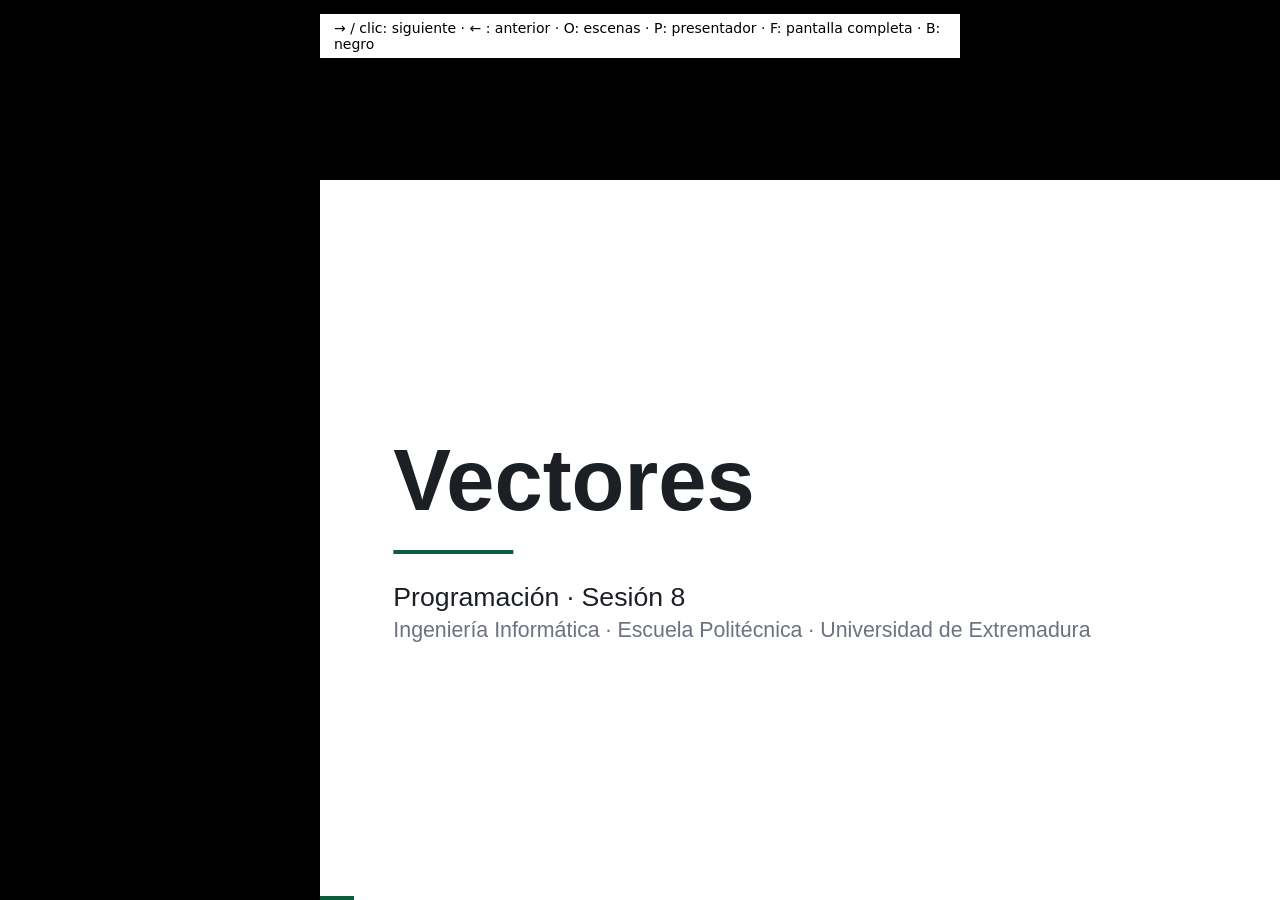
==== programacion/II/sesion8/index.html @ e69a08c4 "Añade la presentación de vectores de la sesión 8 Co-Authored-By: Claude Opus 5.5 <noreply@anthropic." ====
<!doctype html>
<html lang="es">
<head>
  <meta charset="utf-8">
  <meta name="viewport" content="width=device-width, initial-scale=1">
  <title>Programación · Sesión 8 · Vectores</title>
  <link rel="stylesheet" href="tema.css">
  <link rel="stylesheet" href="base.css">
</head>
<body>
<div id="marco">
<div id="escenario">

<!-- 1 · Portada -->
<section class="escena" data-id="portada" data-titulo="Portada">
  <div class="portada">
    <h1>Vectores</h1>
    <div class="regla"></div>
    <p>Programación · Sesión 8</p>
    <p>Ingeniería Informática · Escuela Politécnica · Universidad de Extremadura</p>
  </div>
  <aside class="nota" data-beat="1">La sesión 7 era trabajo en casa, así que empezamos repasando lo básico de vectores, en C/C++, que es el lenguaje que usamos. Unos 10-15 minutos; luego vemos la práctica 8.</aside>
</section>

<!-- 2 · Qué es un vector -->
<section class="escena" data-id="concepto" data-titulo="Qué es un vector">
  <div class="pila" style="height:auto">
    <h2 class="titular" data-out="2">Una variable simple guarda un valor</h2>
    <h2 class="titular" data-in="2" data-out="3">¿Y si necesitamos 10 valores?</h2>
    <div data-in="3" data-out="6">
      <h2 class="titular">Un vector: elementos agrupados</h2>
      <p class="sub">Una estructura de datos · todos del mismo tipo · un solo nombre</p>
    </div>
    <h2 class="titular" data-in="6">Las posiciones empiezan en 0</h2>
  </div>

  <div class="vec" id="vec-concepto" data-nombre="v"
       data-on="1-1:sola 2-2:suelta 1-2:sin-nombre 5:con-indices 6:extremos"></div>

  <p class="cod-suelto" data-out="2"><b>int</b> x = 5;</p>
  <p class="cod-suelto" data-in="2" data-out="3"><b>int</b> x0, x1, x2, x3, x4, x5, x6, x7, x8, x9;</p>

  <div class="fantasma" data-in="6">✕</div>
  <p class="bajo" style="--i:0" data-in="6">primera</p>
  <p class="bajo" style="--i:9" data-in="6">última</p>
  <p class="bajo mal" style="--i:10" data-in="6"><span class="mono">v[10]</span>no existe</p>

  <aside class="nota" data-beat="1">Lo que ya conocen: una variable de tipo simple es una caja con un valor.</aside>
  <aside class="nota" data-beat="2">Si necesitamos las notas de 10 estudiantes: ¿10 variables sueltas? Con 1000 sería inviable, y no podríamos recorrerlas con un bucle.</aside>
  <aside class="nota" data-beat="3">Las agrupamos. Un vector es una estructura de datos que agrupa una colección de elementos, todos del mismo tipo, bajo un único nombre.</aside>
  <aside class="nota" data-beat="4">Este es el vector de ejemplo del guion: v, 10 elementos de tipo int. Cada caja guarda un int.</aside>
  <aside class="nota" data-beat="5">Para acceder a un elemento indicamos su posición: v[0], v[1], v[2]…</aside>
  <aside class="nota" data-beat="6">El primer elemento siempre ocupa la posición 0. Con 10 elementos, el último es v[9]. v[10] no existe: es el error típico, y normalmente el compilador no avisa.</aside>
</section>

<!-- 3 · Definición -->
<section class="escena" data-id="definicion" data-titulo="Cómo se define">
  <h2 class="titular">Cómo se define en C/C++</h2>

  <div class="defs">
    <div style="height:34px"></div>
    <div><span class="c-pal">const int</span> MAX = 10;</div>
    <div class="anotado" data-in="2">
      <span class="seg"><span class="c-pal">typedef</span></span>
      <span class="seg"><span class="c-pal">int</span><i>tipo de<br>cada celda</i></span>
      <span class="seg"><span>TipoVector</span><i>nombre del<br>nuevo tipo</i></span>
      <span class="seg"><span>[MAX];</span><i>tamaño</i></span>
    </div>
    <div data-in="4">TipoVector v, w, z;</div>
  </div>

  <p class="aparte" data-in="3" data-out="4">Define un tipo, no una variable<span>Es un molde: aún no existe ningún vector</span></p>

  <p class="rotulo-molde" data-in="3" data-out="4">TipoVector</p>
  <div class="vec" id="vec-def" data-nombre="v" data-on="1-2:con-indices 3-3:molde 3-3:sin-nombre"></div>
  <div class="vec sale" id="vec-def-w" data-nombre="w" style="--y:640px; --desde:-140px" data-on="4:fuera"></div>
  <div class="vec sale" id="vec-def-z" data-nombre="z" style="--y:780px; --desde:-280px" data-on="4:fuera"></div>

  <div class="llave" data-out="3">MAX = 10 celdas</div>

  <aside class="nota" data-beat="1">El tamaño va en una constante. Si mañana son 5 estudiantes, se cambia en un solo sitio. Así está en lib_vector.h.</aside>
  <aside class="nota" data-beat="2">typedef define un tipo nuevo. Se lee: TipoVector es un vector de MAX celdas de tipo int.</aside>
  <aside class="nota" data-beat="3">Importante: esto no crea ninguna variable. Es el molde; todavía no hay ningún vector.</aside>
  <aside class="nota" data-beat="4">Con el molde definimos las variables que queramos, y también parámetros. Son tres vectores distintos con la misma estructura. Recién definidos no sabemos qué contienen: por eso las interrogaciones.</aside>
</section>

<!-- 4 · Acceso -->
<section class="escena" data-id="acceso" data-titulo="Acceder y modificar">
  <h2 class="titular">Cada celda es una variable de tipo int</h2>

  <div class="panel cod4">
<pre class="codigo" data-foco="1-1:1 2-2:2 3-3:3 4-4:4 5-5:5">
v[0] = 7;
cin >> v[3];
cout &lt;&lt; v[7] &lt;&lt; endl;
if ( v[0] == v[9] && v[1] &lt; 100 ) ...
i = 4;  cout &lt;&lt; v[i] &lt;&lt; endl;
</pre>
  </div>

  <div class="consola">
    <h3>Consola</h3>
    <div class="ent" data-in="2">12</div>
    <div data-in="3">50</div>
    <div data-in="5">42</div>
  </div>

  <div class="vec" id="vec-acceso" data-nombre="v" data-on="1:con-indices"></div>

  <div class="evalua" data-in="4" data-out="5">
    7 == 75 &nbsp;&amp;&amp;&nbsp; 6 &lt; 100 &nbsp;→&nbsp; false &amp;&amp; true &nbsp;→&nbsp; <b>false</b>
  </div>
  <div class="puntero" style="--i:4; top:700px" data-in="5">i = 4</div>

  <aside class="nota" data-beat="1">Con cada celda podemos hacer lo mismo que con un int. Asignar: v[0] pasa de 5 a 7.</aside>
  <aside class="nota" data-beat="2">Leer de teclado: el usuario escribe 12 y se guarda en v[3].</aside>
  <aside class="nota" data-beat="3">Escribir por pantalla: sale el valor de v[7], un 50.</aside>
  <aside class="nota" data-beat="4">Usar celdas en una condición: la primera parte es falsa, así que el if no se cumple.</aside>
  <aside class="nota" data-beat="5">Y lo más importante: el índice puede ser una variable. v[i] con i = 4 es v[4]. Eso es lo que nos permite recorrer un vector con un bucle.</aside>
</section>

<!-- 5 · Lo que no se puede -->
<section class="escena" data-id="prohibido" data-titulo="Lo que no se puede hacer">
  <div class="pila" style="height:auto">
    <h2 class="titular" data-out="3">¿Y con el vector entero?</h2>
    <h2 class="titular" data-in="3">El vector entero no se opera como un int</h2>
  </div>

  <div class="comp" data-out="3">
    <span class="mono">v = w;</span><span class="no">✕</span><span class="err">error: invalid array assignment</span>
    <span class="mono" data-in="2">x = y;</span><span class="si" data-in="2">✓</span><span data-in="2">dato simple: un solo valor</span>
    <span class="fin" data-in="2">v y w son estructuras: 10 valores cada una</span>
  </div>

  <div class="vec" id="vec-p-v" data-nombre="v" style="--y:520px" data-out="3"></div>
  <div class="vec" id="vec-p-w" data-nombre="w" style="--y:670px" data-out="3"></div>

  <table class="tabla" data-in="3">
    <tr><th>Instrucción</th><th>Qué ocurre</th><th data-in="4">Lo que hay que usar</th></tr>
    <tr><td>v = w;</td><td class="no">No compila</td><td data-in="4">copiar(w, v);</td></tr>
    <tr><td>v = 5;</td><td class="no">No compila</td><td data-in="4">rellenar(v, 5);<span class="etiqueta">práctica 8</span></td></tr>
    <tr><td>cin >> v;</td><td class="no">No compila</td><td data-in="4">iniciarTeclado(v);</td></tr>
    <tr><td>cout &lt;&lt; v;</td><td><span class="aviso">Compila, pero imprime una dirección</span><small>0x7fffddbc1190</small></td><td data-in="4">mostrar(v);</td></tr>
    <tr><td>if ( v == w )</td><td><span class="aviso">Compila, pero compara direcciones</span><small>distintos, aunque el contenido sea igual</small></td><td data-in="4">sonIguales(v, w)</td></tr>
  </table>

  <aside class="nota" data-beat="1">Tentación: copiar un vector en otro con una asignación. No compila; este es el mensaje real de g++.</aside>
  <aside class="nota" data-beat="2">Con un int funciona porque es un dato simple. Un vector es una estructura: no hay asignación del vector completo.</aside>
  <aside class="nota" data-beat="3">El guion dice que ninguna es correcta, y es así. Pero hay un matiz: las dos últimas compilan, y no hacen lo que parece. Comprobado con g++ 9.4 y las opciones por defecto, sin ningún aviso: cout imprime la dirección de memoria, y v == w dio «distintos» con dos vectores de idéntico contenido. Es peor que un error de compilación, porque no os enteráis.</aside>
  <aside class="nota" data-beat="4">La solución: operar celda a celda, dentro de módulos que se comportan como esas operaciones. Ya los tenéis en lib_vector. Ojo con el orden en copiar: copia el primero en el segundo, así que v = w sería copiar(w, v). rellenar es una de las operaciones de hoy.</aside>
</section>

<!-- 6 · iniciarAleatorio -->
<section class="escena" data-id="aleatorio" data-titulo="Inicializar: iniciarAleatorio">
  <h2 class="titular">Inicializar: recorrer con un for</h2>

  <div class="panel cod6" style="top:150px">
<pre class="codigo" id="cod-aleatorio">
void iniciarAleatorio ( TipoVector &v, int maxValor ) {
    int i; // índice de 0 a MAX-1
    for ( i = 0; i &lt; MAX; i++ ) {
        v[i] = rand() % ( maxValor + 1 ); // valores en [0, maxValor]
    }
}
</pre>
  </div>

  <div class="vec" id="vec-aleatorio" data-nombre="v" style="--y:520px" data-on="1:con-indices"></div>
  <div class="puntero" id="ptr-aleatorio" style="top:705px" data-in="2">i</div>
  <div class="traza" id="traza-aleatorio" style="top:790px" data-in="2"></div>
  <div class="llamada" style="top:880px">iniciarAleatorio(v, 9);</div>
  <p class="ilustrativo" data-in="2">Valores de ejemplo</p>

  <aside class="nota" data-beat="1">Este módulo ya lo tenéis hecho en lib_vector.cpp. Es el esquema de casi todo lo de hoy: un for con i desde 0 hasta MAX-1, y en el cuerpo se trabaja con v[i]. El parámetro va por referencia, con &, porque el módulo modifica el vector.</aside>
  <aside class="nota" data-beat="2">Animación: i recorre las posiciones y cada celda recibe un valor en [0, 9], que es lo que da rand() % 10. Fijaos en el final: cuando i llega a 10, i &lt; MAX es falso y el bucle acaba, sin tocar v[10]. Se usa sobre todo para agilizar las pruebas.</aside>
</section>

<!-- 7 · sumarVectores -->
<section class="escena" data-id="suma" data-titulo="Sumar dos vectores">
  <h2 class="titular">Sumar dos vectores: celda a celda</h2>

  <div class="panel cod7">
<pre class="codigo" id="cod-suma" style="font-size:29px">
void sumarVectores ( TipoVector v, TipoVector w, TipoVector &suma ) {
    int i; // índice de 0 a MAX-1
    for ( i = 0; i &lt; MAX; i++ ) {
        suma[i] = v[i] + w[i];
    }
}
</pre>
  </div>

  <div class="vec compacta" id="vec-s-v" data-nombre="v" style="--y:440px"></div>
  <div class="vec compacta" id="vec-s-w" data-nombre="w" style="--y:562px"></div>
  <div class="separa"></div>
  <div class="vec compacta con-indices" id="vec-s-suma" data-nombre="suma" style="--y:702px"></div>
  <div class="columna-i" id="col-suma" data-in="2" data-out="3"><span>i</span></div>

  <p class="cierre" data-in="3">Un solo índice i recorre los tres vectores</p>
  <p class="ilustrativo">Valores de ejemplo</p>

  <aside class="nota" data-beat="1">v es el vector que acabamos de iniciar; w, el de antes. suma aún no tiene valores. También está hecho en lib_vector.cpp. Solo suma lleva &, porque es el único que se modifica.</aside>
  <aside class="nota" data-beat="2">Animación: en cada vuelta se suman v[i] y w[i], y el resultado va a suma[i]. Las celdas de la misma posición se tratan juntas.</aside>
  <aside class="nota" data-beat="3">Idea para quedarse: con vectores del mismo tamaño, un único índice sirve para todos. Esto os sirve hoy para productoEscalar y dueloDeVectores. Y con esto pasamos a la práctica 8.</aside>
</section>

<!-- 8 · Plan de hoy -->
<section class="escena" data-id="plan" data-titulo="¿Qué vamos a hacer hoy?">
  <h2 class="titular grande">¿Qué vamos a hacer hoy?</h2>
  <div class="partes">
    <div class="parte" data-in="2">
      <h3>Parte 1</h3>
      <p>Crear más funciones dentro de <span class="mono">lib_vector</span></p>
    </div>
    <div class="parte" data-in="3">
      <h3>Parte 2</h3>
      <p>Implementar un pequeño programa que use esos módulos</p>
    </div>
  </div>
  <aside class="nota" data-beat="1">Pasamos a la práctica 8. Quien no hiciera la sesión 7, que la haga y, en cuanto acabe, se ponga con esta. De todas formas, el proyecto de hoy, vectorDeEnterosAmpl.zip, ya trae esas funciones hechas.</aside>
  <aside class="nota" data-beat="2">Parte 1: el ejercicio 1. Ampliar la librería con operaciones nuevas. Ahora lo hacéis todo vosotros: cabecera, implementación y pruebas.</aside>
  <aside class="nota" data-beat="3">Parte 2: el ejercicio 2. Un programa en el main que use la librería. Cuando queden unos 25 minutos, pasad a la parte 2 aunque no hayáis acabado la 1, y terminad el resto en casa.</aside>
</section>

<!-- 9 · Parte 1 -->
<section class="escena" data-id="parte1" data-titulo="Parte 1: más funciones">
  <h2 class="titular">Parte 1 · Más funciones en lib_vector</h2>

  <div class="ops" data-out="2">
    <span>rellenar</span><span>multiplicarPorEscalar</span><span>sustituir</span>
    <span>buscar</span><span>contarVeces</span><span>contarPares</span>
    <span>productoEscalar</span><span>posMinimo</span><span>invertir</span>
    <span>esSimetrico</span><span>estaOrdenado</span><span>contarDiferentes</span>
    <span>mezclar</span><span>dueloDeVectores</span>
  </div>

  <ol class="pasos">
    <li data-in="2" data-on="2-2:activo"><b>Cabecera con PRE, POST y complejidad</b><span class="mono">lib_vector.h</span></li>
    <li data-in="3" data-on="3-3:activo"><b>Módulo e implementación</b><span class="mono">lib_vector.cpp</span></li>
    <li data-in="4" data-on="4-4:activo"><b>Cabecera del test, con las pruebas a realizar</b><span class="mono">lib_test_vector.h</span></li>
    <li data-in="5" data-on="5-5:activo"><b>Implementar las pruebas</b><span class="mono">lib_test_vector.cpp</span></li>
    <li data-in="6" data-on="6-6:activo"><b>Añadir la prueba a todasLasPruebas</b><span class="mono">lib_test_vector.cpp</span></li>
    <li data-in="7" data-on="7-7:activo"><b>Verificar que pasan las pruebas</b><span class="mono">ejecutar el proyecto</span></li>
  </ol>

  <div class="ejemplo pila">
    <div class="panel" data-in="2" data-out="3">
      <p class="fichero">lib_vector.h</p>
<pre class="codigo">
// PRE: Los vectores v y w han sido iniciados
//      correctamente. El vector suma puede
//      estar iniciado o no
// POST: El vector suma contiene la suma de
//       los dos vectores v y w
// COMPLEJIDAD: O(n)

void sumarVectores ( TipoVector v, TipoVector w,
                     TipoVector &suma );
</pre>
    </div>
    <div class="panel" data-in="3" data-out="4">
      <p class="fichero">lib_vector.cpp</p>
<pre class="codigo">
void sumarVectores ( TipoVector v, TipoVector w,
                     TipoVector &suma ) {
    int i; // índice de 0 a MAX-1
    for ( i = 0; i &lt; MAX; i++ ) {
        suma[i] = v[i] + w[i];
    }
}
</pre>
    </div>
    <div class="panel" data-in="4" data-out="5">
      <p class="fichero">lib_test_vector.h</p>
<pre class="codigo">
// Prueba supervisada
// Se rellenan dos vectores v y w con valores
// aleatorios entre 0 y 10, se suman, y se
// muestran los tres vectores para comprobar
// que el tercero es suma de los otros dos
void pruebaSumarVectores ( );
</pre>
      <p class="aviso-pasos">Al menos 3 pruebas por operación</p>
    </div>
    <div class="panel" data-in="5" data-out="6">
      <p class="fichero">lib_test_vector.cpp</p>
<pre class="codigo">
void pruebaSumarVectores ( ) {
    TipoVector v, w, suma;
    ...
    iniciarAleatorio ( v, 10 );
    cout &lt;&lt; "Vector v = \t";
    mostrar ( v );
    iniciarAleatorio ( w, 10 );
    cout &lt;&lt; "Vector w = \t";
    mostrar ( w );
    sumarVectores ( v, w, suma );
    cout &lt;&lt; "v + w = \t";
    mostrar ( suma );
    ...
}
</pre>
    </div>
    <div class="panel" data-in="6" data-out="7">
      <p class="fichero">lib_test_vector.cpp</p>
<pre class="codigo" data-foco="6:5">
void todasLasPruebas ( ) {
    pruebaIniciarTeclado();
    pruebaIniciarAleatorio();
    pruebaCopiar ( );
    pruebaSumarVectores ( );
    pruebaSonIguales ( );
    ...
}
</pre>
    </div>
    <div class="consola salida" data-in="7">
      <h3>Consola · salida real, abreviada</h3>
<div class="txt">sumarVectores: inicio del módulo de pruebas
Prueba supervisada
Vector v = {6, 5, 5, 0, 2, 6, 1, 5, 9, 0}
Vector w = {10, 8, 3, 1, 10, 0, 0, 5, 2, 4}
v + w =    {16, 13, 8, 1, 12, 6, 1, 10, 11, 4}
sumarVectores: fin del módulo de pruebas</div>
    </div>
  </div>

  <aside class="nota" data-beat="1">Estas son las 14 operaciones del guion. No hace falta acabarlas todas hoy. Las especificaciones están en el guion; empezad por las sencillas.</aside>
  <aside class="nota" data-beat="2">Para cada función, siempre los mismos pasos. Lo vemos con sumarVectores, que ya está en el proyecto: podéis abrirla y fijaros. Paso 1: la cabecera en el .h, con precondición, postcondición y complejidad.</aside>
  <aside class="nota" data-beat="3">Paso 2: el módulo en el .cpp, con su implementación. Recordad indicar el rol de las variables, como ese comentario de la i.</aside>
  <aside class="nota" data-beat="4">Paso 3: la cabecera de la prueba en lib_test_vector.h, describiendo qué se va a probar. Es donde se diseña el juego de pruebas: al menos 3 pruebas por operación. Pensad en los casos que pueden fallar: primera y última posición, valor que no está, valores repetidos.</aside>
  <aside class="nota" data-beat="5">Paso 4: implementar las pruebas. La mayoría pueden ser supervisadas: se inicia el vector, se muestra, se ejecuta la función y se muestra el resultado. También podéis poner valores directamente en el vector cuando la operación lo pida.</aside>
  <aside class="nota" data-beat="6">Paso 5: añadir la llamada en todasLasPruebas. Si se olvida, la prueba existe pero nunca se ejecuta.</aside>
  <aside class="nota" data-beat="7">Paso 6: ejecutar el proyecto y comprobar el resultado. Esta es la salida real de esta prueba; en una supervisada, quien comprueba sois vosotros. Si se puede, enseñar aquí los pasos sobre el proyecto en Eclipse.</aside>
</section>

<!-- 10 · Parte 2 -->
<section class="escena" data-id="parte2" data-titulo="Parte 2: un programa">
  <h2 class="titular">Parte 2 · Un programa que use lib_vector</h2>

  <div class="panel cod10">
    <p class="fichero">main · vectorDeEnteros.cpp</p>
<pre class="codigo">
TipoVector notas;
iniciarAleatorio ( notas, 10 );
</pre>
  </div>

  <div class="vec notas" id="vec-notas" data-nombre="notas" style="--y:380px"></div>
  <p class="ilustrativo">Valores de ejemplo</p>

  <ul class="pide" data-in="2">
    <li>Mostrar el vector</li>
    <li>Nota mínima, máxima y media</li>
    <li>Número de suspensos <span class="suave">(nota &lt; 5)</span></li>
    <li>Número de aprobados <span class="suave">(nota ≥ 5)</span></li>
    <li data-on="3:nueva">Nota media de los suspensos</li>
    <li data-on="3:nueva">Nota media de los aprobados</li>
  </ul>

  <p class="extra" data-in="3">Si falta algo, se crea en <span class="mono">lib_vector</span>, con los mismos 6 pasos: <span class="mono">mediaSuspensos</span>, <span class="mono">mediaAprobados</span></p>

  <aside class="nota" data-beat="1">El programa va en el main de vectorDeEnteros.cpp. El vector representa las notas de 10 estudiantes. Cuando las pruebas pasen, podéis comentar la llamada a todasLasPruebas en el main.</aside>
  <aside class="nota" data-beat="2">Esto es lo que debe mostrar, según las especificaciones del guion, usando los módulos de la librería. Casi todo está ya hecho en la sesión anterior.</aside>
  <aside class="nota" data-beat="3">Las dos medias no están en la librería: podéis crear módulos nuevos, con los mismos pasos que en la parte 1. Al final el guion plantea dos preguntas: qué cambia si son 5 estudiantes y qué cambia si las notas son números reales. Ahí se ve la utilidad de MAX y del typedef. Y ahora, a trabajar.</aside>
</section>

  <div id="progreso"></div>
</div>
</div>

<div id="general"></div>
<div id="apagon"></div>
<div id="ayuda">→ / clic: siguiente · ← : anterior · O: escenas · P: presentador · F: pantalla completa · B: negro</div>

<script src="motor.js"></script>
<script src="escenas.js"></script>
</body>
</html>
---- programacion/II/sesion8/tema.css ----
/* ==========================================================================
   Tema Sesión 8: sobrio, de aula. Fondo blanco, un acento verde oscuro y
   rojo/ámbar solo para lo que falla. Letra grande: se proyecta en laboratorio.
   ========================================================================== */

:root {
  --fondo: #ffffff;
  --texto: #1c2024;
  --suave: #6b7280;
  --linea: #1c2024;
  --acento: #0b5d3b;
  --tinte: #e4f1ea;
  --error: #a32020;
  --aviso: #8a5a00;
  --letra: "Helvetica Neue", Arial, "Liberation Sans", sans-serif;
  --mono: "Liberation Mono", Consolas, Menlo, "DejaVu Sans Mono", monospace;
  --margen: 60px 110px 60px;
  --t: .4s;
  --curva: cubic-bezier(.2, .7, .2, 1);
  --celda: 140px;   /* paso entre celdas */
  --alto: 130px;
  --x0: 210px;      /* x de la primera celda */
}

.titular { font-size: 58px; line-height: 1.15; font-weight: 700; }
.sub { font-size: 34px; line-height: 1.3; color: var(--suave); margin-top: 12px; }
.ilustrativo { position: absolute; left: 110px; bottom: 26px; font-size: 22px; font-style: italic; color: var(--suave); }

/* portada */
.portada { display: flex; flex-direction: column; justify-content: center; height: 100%; }
.portada h1 { font-size: 130px; font-weight: 700; line-height: 1.05; }
.portada .regla { width: 180px; height: 6px; background: var(--acento); margin: 36px 0; }
.portada p { font-size: 40px; line-height: 1.4; }
.portada p + p { color: var(--suave); font-size: 32px; }

/* código */
.panel { border-left: 6px solid var(--acento); background: #f6f7f7; padding: 14px 26px; }
pre.codigo { font-family: var(--mono); font-size: 32px; line-height: 1.42; }
pre.codigo.con-foco .linea { opacity: .35; }
pre.codigo.con-foco .linea.foco { background: var(--tinte); opacity: 1; }
.c-com { color: var(--suave); }
.c-pal { color: var(--acento); font-weight: 700; }
.mono { font-family: var(--mono); }

/* ---- vector: fila de celdas ---------------------------------------------- */
.vec { position: absolute; left: 110px; top: var(--y, 500px); display: flex; align-items: center; transition: opacity var(--t) ease, translate .6s var(--curva); }
.vec-nombre { width: 100px; padding-right: 22px; text-align: right; font: 700 46px var(--mono); color: var(--acento); transition: opacity var(--t) ease; }
.celdas { display: flex; }
.celda {
  position: relative; flex: none; width: calc(var(--celda) + 2px); height: var(--alto); margin-right: -2px;
  display: grid; place-items: center; border: 2px solid var(--linea); background: #fff;
  font: 700 48px var(--mono);
  transition: transform .75s var(--curva), opacity .4s ease, background .25s ease, border-color .25s ease;
  transition-delay: calc(var(--i) * 18ms), 0s, 0s, 0s;
}
.celda.marca { background: var(--tinte); border-color: var(--acento); z-index: 2; outline: 3px solid var(--acento); outline-offset: -3px; }
.val.vacio { color: #a8adb5; font-weight: 400; }
.val.nuevo { animation: nuevo .45s var(--curva); }
@keyframes nuevo { from { opacity: 0; transform: translateY(-14px); } to { opacity: 1; transform: none; } }
.idx { position: absolute; top: calc(100% + 8px); left: 0; right: 0; text-align: center; font: 400 30px var(--mono); color: var(--suave); opacity: 0; transition: opacity var(--t) ease, color .25s ease; }
.apodo { position: absolute; bottom: calc(100% + 6px); left: 0; right: 0; text-align: center; font: 400 30px var(--mono); color: var(--suave); opacity: 0; transition: opacity var(--t) ease; }

.vec.con-indices .idx { opacity: 1; }
.vec.sin-nombre .vec-nombre { opacity: 0; }

/* antes de agruparse: una sola caja y luego diez sueltas */
.vec.sola .celda, .vec.suelta .celda { transform: translate(var(--dx), var(--dy)); }
.vec.sola .celda { opacity: 0; }
.vec.sola .celda:first-child { opacity: 1; transform: translate(680px, 0); }
.vec.sola .celda:first-child .apodo, .vec.suelta .apodo { opacity: 1; }

/* extremos del vector */
.vec.extremos .celda:first-child, .vec.extremos .celda:last-child { background: var(--tinte); border-color: var(--acento); z-index: 2; }
.vec.extremos .celda:first-child .idx, .vec.extremos .celda:last-child .idx { color: var(--acento); font-weight: 700; }
.fantasma {
  position: absolute; left: calc(var(--x0) + 10 * var(--celda)); top: 500px; width: var(--celda); height: var(--alto);
  display: grid; place-items: center; border: 2px dashed var(--error); color: var(--error); font: 700 56px var(--mono);
}
.bajo { position: absolute; top: 690px; width: 240px; margin-left: -50px; left: calc(var(--x0) + var(--i) * var(--celda)); text-align: center; font-size: 30px; line-height: 1.2; color: var(--acento); }
.bajo.mal { color: var(--error); }
.bajo.mal .mono { display: block; }

/* molde */
.vec.molde .celda { border-style: dashed; border-color: var(--suave); }
.vec.molde .val { opacity: 0; }
.rotulo-molde { position: absolute; left: var(--x0); top: 452px; font: 700 32px var(--mono); color: var(--suave); }
.vec.sale { translate: 0 var(--desde, -140px); opacity: 0; }
.vec.sale.fuera { translate: 0 0; opacity: 1; }
.llave { position: absolute; left: var(--x0); top: 690px; width: calc(10 * var(--celda)); border-top: 3px solid var(--acento); padding-top: 10px; text-align: center; font: 700 32px var(--mono); color: var(--acento); }

/* línea de código suelta, centrada */
.cod-suelto { position: absolute; left: 0; right: 0; top: 800px; text-align: center; font: 400 40px var(--mono); }
.cod-suelto b { color: var(--acento); }

/* definición anotada */
.defs { position: absolute; left: 110px; top: 150px; font: 400 42px var(--mono); }
.defs .c-pal { font-weight: 700; }
.defs > * { margin-bottom: 10px; }
.anotado { display: flex; align-items: flex-start; gap: 18px; }
.seg { display: flex; flex-direction: column; align-items: center; }
.seg i { font: 400 26px/1.15 var(--letra); color: var(--acento); text-align: center; border-top: 3px solid var(--acento); padding-top: 4px; margin-top: 4px; align-self: stretch; }
.aparte { position: absolute; left: 1120px; top: 216px; width: 690px; font-size: 38px; line-height: 1.25; font-weight: 700; }
.aparte span { display: block; font-weight: 400; font-size: 30px; color: var(--suave); margin-top: 8px; }

/* acceso */
.cod4 { position: absolute; left: 110px; top: 165px; width: 1010px; }
.consola { position: absolute; left: 1160px; top: 165px; width: 650px; height: 257px; background: #1c2024; color: #e9ecef; padding: 14px 26px; font: 400 34px/1.45 var(--mono); }
.consola h3 { font: 400 22px var(--letra); color: #a8adb5; margin-bottom: 6px; }
.consola .ent { color: #8fd3b0; }
.puntero { position: absolute; top: 686px; width: var(--celda); left: calc(var(--x0) + var(--i, 0) * var(--celda)); text-align: center; font: 700 34px var(--mono); color: var(--acento); transition: left .22s var(--curva), opacity var(--t) ease; }
.puntero::before { content: "▲"; display: block; font-size: 24px; line-height: 1; }
.evalua { position: absolute; left: var(--x0); top: 720px; font: 400 42px/1.5 var(--mono); }
.evalua b { color: var(--error); }

/* v = w */
.comp { position: absolute; left: 110px; top: 175px; display: grid; grid-template-columns: 240px 70px auto; row-gap: 14px; align-items: baseline; font-size: 34px; }
.comp .mono { font-size: 46px; }
.comp .no { color: var(--error); font-weight: 700; font-size: 46px; }
.comp .si { color: var(--acento); font-weight: 700; font-size: 46px; }
.comp .err { font-family: var(--mono); color: var(--error); font-size: 34px; }
.comp .fin { grid-column: 1 / -1; font-weight: 700; margin-top: 8px; }

.tabla { position: absolute; left: 110px; top: 180px; width: 1700px; border-collapse: collapse; font-size: 32px; }
.tabla th { text-align: left; font-size: 26px; font-weight: 400; color: var(--suave); padding: 0 24px 12px 0; border-bottom: 3px solid var(--linea); }
.tabla td { padding: 24px 24px 24px 0; border-bottom: 1px solid #c9ced4; vertical-align: top; line-height: 1.3; }
.tabla td:first-child, .tabla td:last-child { font: 700 36px var(--mono); white-space: nowrap; }
.tabla td:last-child { color: var(--acento); }
.tabla .no { color: var(--error); font-weight: 700; }
.tabla .aviso { color: var(--aviso); font-weight: 700; }
.tabla small { display: block; font: 400 26px var(--mono); color: var(--suave); }
.tabla .etiqueta { font: 400 24px var(--letra); color: var(--suave); margin-left: 12px; }

/* recorridos */
.cod6 { position: absolute; left: 110px; top: 150px; width: 1700px; }
.traza { position: absolute; left: var(--x0); top: 770px; font: 400 40px var(--mono); }
.traza b { color: var(--acento); }
.llamada { position: absolute; right: 110px; top: 770px; font: 400 36px var(--mono); color: var(--suave); }

.vec.compacta { --alto: 116px; }
.vec.compacta .celda { font-size: 44px; }
.vec.compacta .vec-nombre { font-size: 36px; }
.cod7 { position: absolute; left: 110px; top: 150px; width: 1700px; }
.columna-i { position: absolute; top: 432px; height: 462px; width: calc(var(--celda) + 2px); left: calc(var(--x0) + var(--i, 0) * var(--celda)); border: 5px solid var(--acento); z-index: 3; pointer-events: none; transition: left .22s var(--curva), opacity .25s ease; }
.columna-i span { position: absolute; bottom: -42px; left: 0; right: 0; text-align: center; font: 700 28px var(--mono); color: var(--acento); }
.separa { position: absolute; left: var(--x0); top: 688px; width: calc(10 * var(--celda)); border-top: 3px solid var(--linea); }
.ficha { position: absolute; z-index: 4; display: grid; place-items: center; width: var(--celda); height: 116px; font: 700 44px var(--mono); color: var(--acento); }
.cierre { position: absolute; left: var(--x0); top: 948px; font-size: 38px; font-weight: 700; }

/* ---- práctica 8 ---------------------------------------------------------- */
.titular.grande { font-size: 84px; margin-top: 190px; }
.partes { display: grid; grid-template-columns: 1fr 1fr; gap: 60px; margin-top: 90px; }
.parte { border-top: 6px solid var(--acento); padding-top: 26px; }
.parte h3 { font-size: 34px; font-weight: 400; color: var(--acento); margin: 0 0 14px; }
.parte p { font-size: 50px; line-height: 1.2; font-weight: 700; }
.parte .mono { font-size: 46px; }

.ops { position: absolute; left: 110px; top: 210px; width: 1700px; display: grid; grid-template-columns: repeat(3, 1fr); gap: 34px 40px; font: 400 40px var(--mono); }

.pasos { position: absolute; left: 110px; top: 170px; width: 700px; margin: 0; padding: 0; list-style: none; counter-reset: paso; }
.pasos li { counter-increment: paso; position: relative; padding: 13px 14px 13px 76px; min-height: 124px; font-size: 31px; line-height: 1.2; color: var(--suave); border-left: 6px solid transparent; transition: opacity var(--t) var(--curva), translate var(--t) var(--curva), color .25s ease, background .25s ease, border-color .25s ease; }
.pasos li::before { content: counter(paso); position: absolute; left: 18px; top: 12px; font: 700 44px var(--mono); }
.pasos li b { display: block; font-weight: 700; }
.pasos li .mono { display: block; font-size: 26px; margin-top: 4px; }
.pasos li.activo { color: var(--texto); background: var(--tinte); border-left-color: var(--acento); }
.pasos li.activo::before, .pasos li.activo .mono { color: var(--acento); }

.ejemplo.pila { position: absolute; left: 850px; top: 170px; width: 960px; height: auto; }
.ejemplo pre.codigo { font-size: 28px; }
.fichero { font: 700 26px var(--mono); color: var(--acento); margin-bottom: 10px; }
.aviso-pasos { font-size: 32px; font-weight: 700; color: var(--acento); margin-top: 18px; }
.consola.salida { position: static; width: auto; height: auto; font-size: 28px; line-height: 1.6; }
.consola .txt { white-space: pre; }

.cod10 { position: absolute; left: 110px; top: 165px; width: 1700px; }
.vec.notas .vec-nombre { font-size: 30px; padding-right: 8px; }
.pide { position: absolute; left: var(--x0); top: 560px; width: 1500px; margin: 0; padding: 0; list-style: none; display: grid; grid-template-columns: 1fr 1fr; gap: 16px 60px; font-size: 36px; }
.pide li { border-left: 6px solid #c9ced4; padding: 4px 0 4px 18px; transition: border-color .25s ease, color .25s ease; }
.pide li.nueva { border-left-color: var(--acento); color: var(--acento); font-weight: 700; }
.suave { color: var(--suave); }
.extra { position: absolute; left: var(--x0); top: 830px; width: 1500px; font-size: 34px; line-height: 1.35; }
.extra .mono { color: var(--acento); font-weight: 700; }
---- programacion/II/sesion8/base.css ----
/* ==========================================================================
   Mecánica de la presentación: escenario, beats y capas del operador.
   Aquí no hay estética: eso va en tema.css. Normalmente este fichero no se toca.
   ========================================================================== */

* { box-sizing: border-box; }
html, body { margin: 0; height: 100%; background: #000; overflow: hidden; }
h1, h2, h3, p { margin: 0; font-weight: inherit; }

#marco { position: fixed; inset: 0; display: grid; place-items: center; }
#escenario {
  position: relative; width: 1920px; height: 1080px; flex: none;
  overflow: hidden; transform-origin: center center; cursor: default;
  background: var(--fondo); color: var(--texto); font-family: var(--letra);
}

.escena {
  position: absolute; inset: 0; padding: var(--margen);
  opacity: 0; visibility: hidden;
  transition: opacity var(--t) ease, visibility 0s linear var(--t);
}
.escena[data-fuera] { display: none; }
.escena.activa { opacity: 1; visibility: visible; transition: opacity var(--t) ease; }

[data-in], [data-out] { transition: opacity var(--t) var(--curva), translate var(--t) var(--curva), scale var(--t) var(--curva); }
.sin-transicion * { transition: none !important; }
.oculto { opacity: 0 !important; translate: 0 16px; pointer-events: none; }
svg .oculto { translate: none; }
.nota { display: none; }
.sin-movimiento *, .sin-movimiento *::before, .sin-movimiento *::after { transition: none !important; animation: none !important; }

/* maquetación: piezas apiladas en el mismo sitio, columnas y filas */
.pila { display: grid; width: 100%; height: 100%; }
.pila > * { grid-area: 1 / 1; min-width: 0; min-height: 0; }
.columna { display: flex; flex-direction: column; gap: 26px; }
.fila { display: flex; align-items: center; gap: 36px; }
.dos { display: grid; grid-template-columns: 1fr 1fr; gap: 60px; align-items: start; height: 100%; }
.centro { display: flex; flex-direction: column; align-items: center; justify-content: center; text-align: center; gap: 34px; height: 100%; }
svg { display: block; max-width: 100%; height: auto; }

/* código con líneas resaltadas por beat (data-foco) */
pre.codigo { margin: 0; white-space: pre; text-align: left; }
pre.codigo .linea { display: block; transition: opacity .3s ease, background .3s ease; }
pre.codigo.con-foco .linea { opacity: .25; }
pre.codigo.con-foco .linea.foco { opacity: 1; }

/* capas del operador */
#progreso { position: absolute; left: 0; bottom: 0; height: 6px; background: var(--acento); transition: width .3s ease; }
#apagon { position: fixed; inset: 0; background: #000; z-index: 50; opacity: 0; pointer-events: none; transition: opacity .3s ease; }
#apagon.activo { opacity: 1; }
#general { position: fixed; inset: 0; z-index: 40; background: rgba(15, 18, 22, .97); color: #fff; font-family: system-ui, sans-serif; padding: 50px 70px; overflow: auto; display: none; }
#general.activo { display: block; }
#general h2 { font-size: 20px; margin-bottom: 26px; }
#general ol { list-style: none; padding: 0; margin: 0; display: grid; grid-template-columns: repeat(auto-fill, minmax(300px, 1fr)); gap: 16px; }
#general li { background: #2a2f36; padding: 18px 22px; cursor: pointer; }
#general li.actual, #general li:hover { background: #454c56; }
#general li b { display: block; font-size: 22px; margin-bottom: 4px; }
#general li span { font-size: 15px; opacity: .7; }
#ayuda { position: fixed; top: 14px; left: 50%; translate: -50% 0; z-index: 30; font: 14px system-ui, sans-serif; color: #000; background: #fff; padding: 6px 14px; opacity: 0; transition: opacity .4s ease; pointer-events: none; }
#ayuda.visible { opacity: 1; }
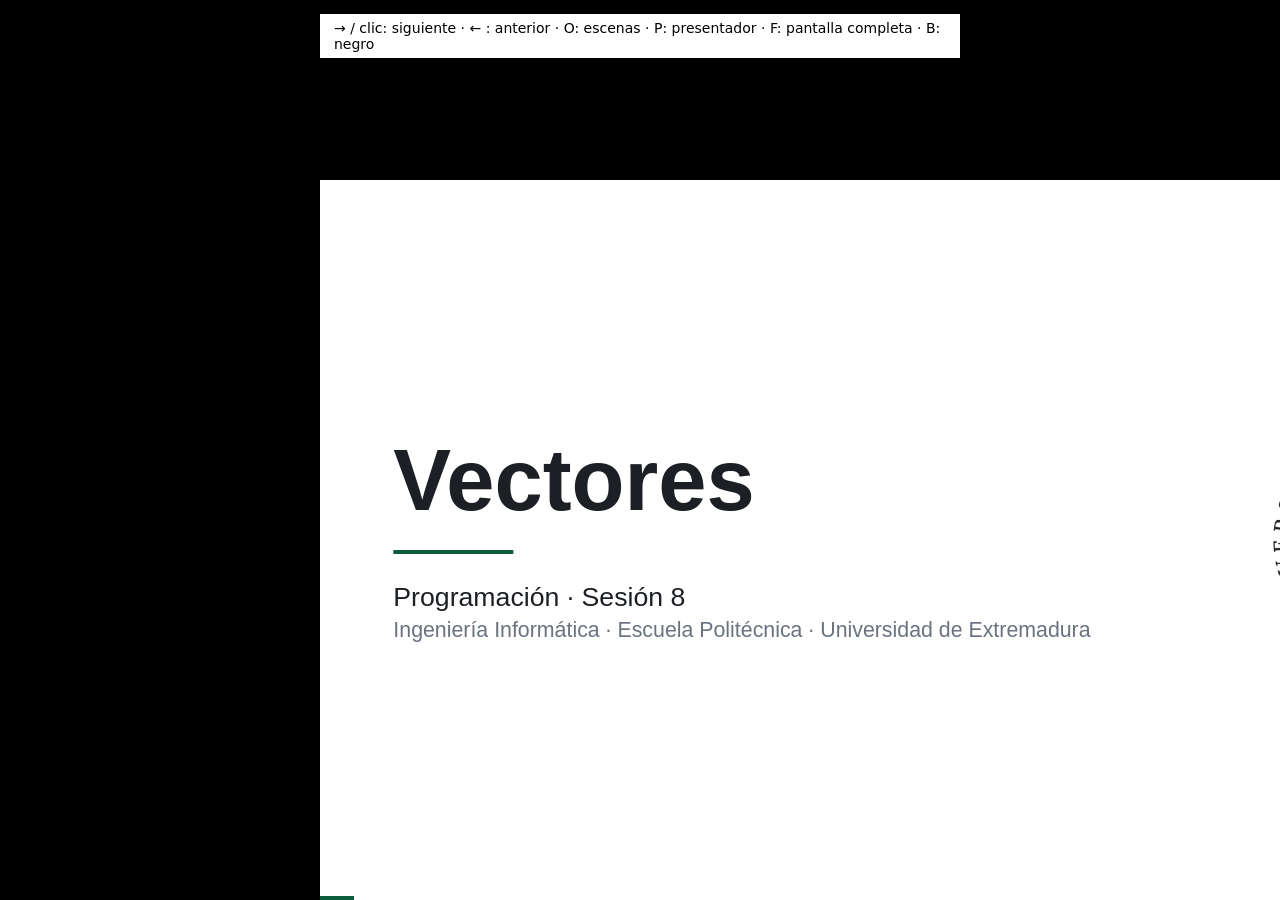
==== commit 5bde180a: "Añade el sello de la UEx a la portada Co-Authored-By: Claude Opus 5.5 <noreply@anthropic.com>" ====
--- a/programacion/II/sesion8/index.html
+++ b/programacion/II/sesion8/index.html
@@ -2,6 +2,8 @@
 <html lang="es">
 <head>
   <meta charset="utf-8">
+  <meta name="robots" content="noindex, nofollow, noarchive, nosnippet, noimageindex, notranslate">
+  <meta name="googlebot" content="noindex, nofollow, noarchive, nosnippet, noimageindex">
   <meta name="viewport" content="width=device-width, initial-scale=1">
   <title>Programación · Sesión 8 · Vectores</title>
   <link rel="stylesheet" href="tema.css">
@@ -13,6 +15,7 @@
 
 <!-- 1 · Portada -->
 <section class="escena" data-id="portada" data-titulo="Portada">
+  <img class="sello" src="logo-uex.png" alt="Sello de la Universidad de Extremadura">
   <div class="portada">
     <h1>Vectores</h1>
     <div class="regla"></div>
--- a/programacion/II/sesion8/tema.css
+++ b/programacion/II/sesion8/tema.css
@@ -179,3 +179,5 @@
 .suave { color: var(--suave); }
 .extra { position: absolute; left: var(--x0); top: 830px; width: 1500px; font-size: 34px; line-height: 1.35; }
 .extra .mono { color: var(--acento); font-weight: 700; }
+
+.sello { position: absolute; right: 150px; top: 50%; translate: 0 -50%; width: 340px; height: auto; }
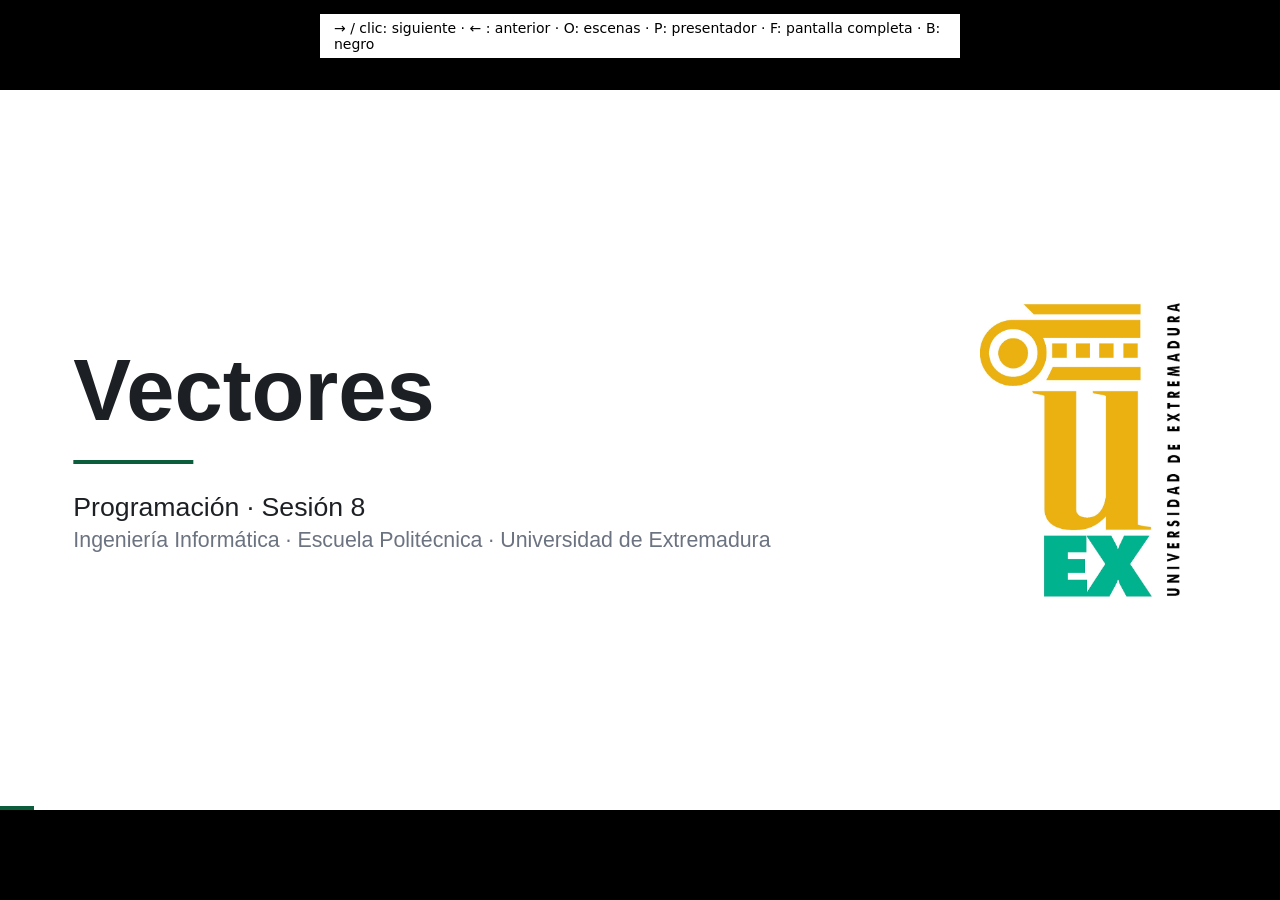
==== commit ff6e4452: "Corrige el escalado en pantallas pequeñas y cambia el logo de la UEx Co-Authored-By: Claude Opus 5.5" ====
--- a/programacion/II/sesion8/index.html
+++ b/programacion/II/sesion8/index.html
@@ -15,7 +15,7 @@
 
 <!-- 1 · Portada -->
 <section class="escena" data-id="portada" data-titulo="Portada">
-  <img class="sello" src="logo-uex.png" alt="Sello de la Universidad de Extremadura">
+  <img class="sello" src="logo-uex.png" alt="Logotipo de la Universidad de Extremadura">
   <div class="portada">
     <h1>Vectores</h1>
     <div class="regla"></div>
--- a/programacion/II/sesion8/tema.css
+++ b/programacion/II/sesion8/tema.css
@@ -180,4 +180,4 @@
 .extra { position: absolute; left: var(--x0); top: 830px; width: 1500px; font-size: 34px; line-height: 1.35; }
 .extra .mono { color: var(--acento); font-weight: 700; }
 
-.sello { position: absolute; right: 150px; top: 50%; translate: 0 -50%; width: 340px; height: auto; }
+.sello { position: absolute; right: 150px; top: 50%; translate: 0 -50%; height: 440px; width: auto; }
--- a/programacion/II/sesion8/base.css
+++ b/programacion/II/sesion8/base.css
@@ -7,9 +7,9 @@
 html, body { margin: 0; height: 100%; background: #000; overflow: hidden; }
 h1, h2, h3, p { margin: 0; font-weight: inherit; }
 
-#marco { position: fixed; inset: 0; display: grid; place-items: center; }
+#marco { position: fixed; inset: 0; overflow: hidden; }
 #escenario {
-  position: relative; width: 1920px; height: 1080px; flex: none;
+  position: absolute; left: 50%; top: 50%; margin: -540px 0 0 -960px; width: 1920px; height: 1080px;
   overflow: hidden; transform-origin: center center; cursor: default;
   background: var(--fondo); color: var(--texto); font-family: var(--letra);
 }
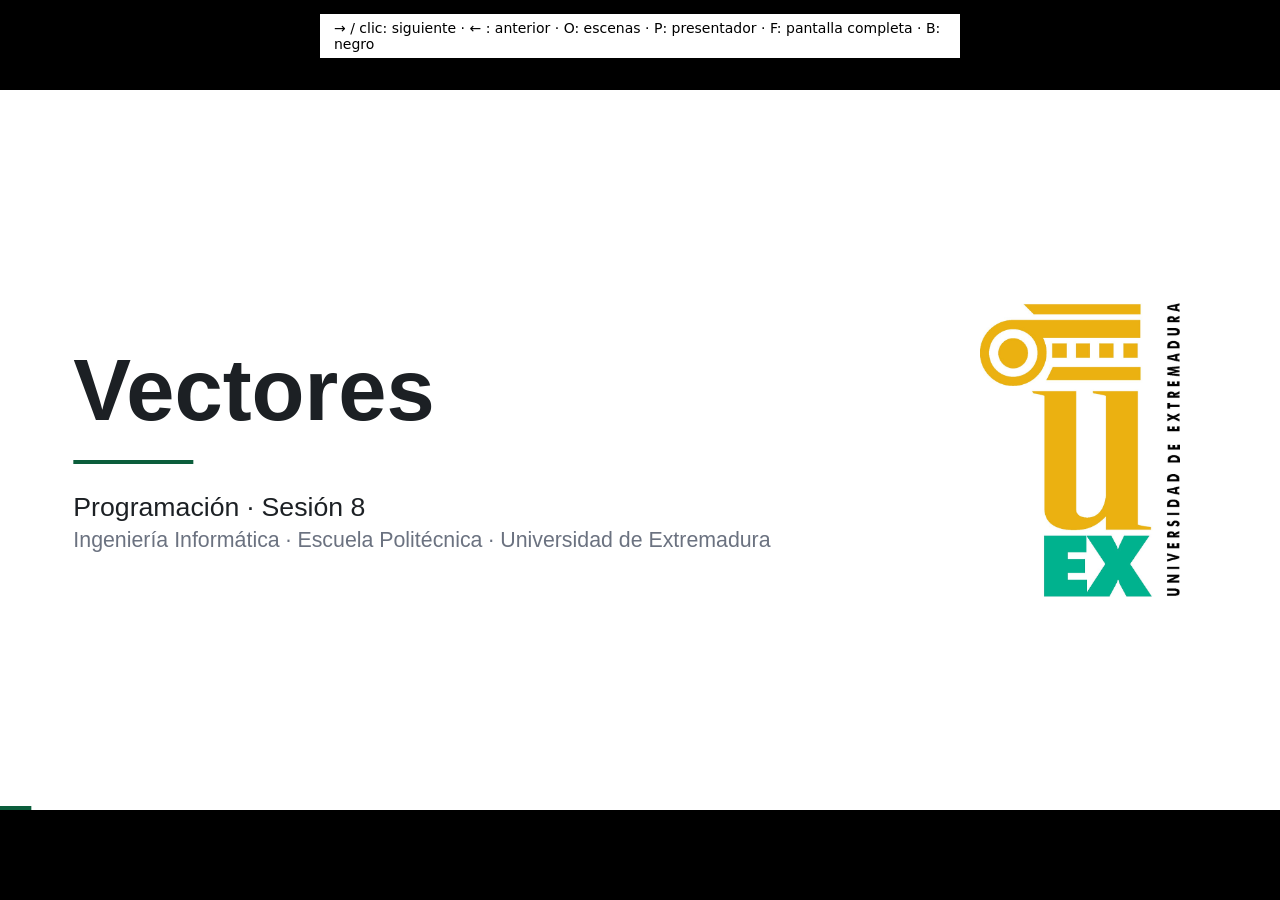
==== commit c04a027f: "Añade la escena de cómo se guarda un vector en memoria Co-Authored-By: Claude Opus 5.5 <noreply@anth" ====
--- a/programacion/II/sesion8/index.html
+++ b/programacion/II/sesion8/index.html
@@ -153,7 +153,34 @@
   <aside class="nota" data-beat="4">La solución: operar celda a celda, dentro de módulos que se comportan como esas operaciones. Ya los tenéis en lib_vector. Ojo con el orden en copiar: copia el primero en el segundo, así que v = w sería copiar(w, v). rellenar es una de las operaciones de hoy.</aside>
 </section>
 
-<!-- 6 · iniciarAleatorio -->
+<!-- 6 · Memoria -->
+<section class="escena" data-id="memoria" data-titulo="Un vector en memoria">
+  <h2 class="titular">Por dentro: una dirección y celdas consecutivas</h2>
+
+  <div class="mem-base"><div><b>v</b> → 0x7fffddbc1190</div><span>sizeof(int) = 4 bytes</span></div>
+
+  <div class="salto" data-in="2" data-on="3:lejos">
+    <span data-out="3">+20 bytes</span>
+    <span class="lejos-txt" data-in="3">+40 bytes</span>
+  </div>
+
+  <div class="vec con-offset con-indices" id="vec-memoria" data-nombre="v" style="--y:400px"></div>
+  <div class="fantasma" style="top:400px" data-in="3">?</div>
+  <p class="bajo mal" style="--i:10; top:540px" data-in="3"><span class="mono">v[10]</span>fuera del vector</p>
+
+  <div class="mem-cuenta">
+    <p data-out="2">10 celdas × 4 bytes = 40 bytes seguidos</p>
+    <p data-in="2" data-out="3">v[5] → v + 5 × sizeof(int) → v + <b>20</b></p>
+    <p data-in="3">v[10] → v + 10 × sizeof(int) → v + <b class="mal">40</b></p>
+  </div>
+  <p class="mem-fin" data-in="3">C++ no comprueba los límites: va a esa dirección, haya lo que haya</p>
+
+  <aside class="nota" data-beat="1">Esa dirección es la que nos imprimía cout &lt;&lt; v: un vector es, en el fondo, la dirección de su primera celda. A partir de ahí hay MAX elementos seguidos en memoria, cada uno de sizeof(tipo) bytes. Con int son 4 bytes aquí, así que 40 en total.</aside>
+  <aside class="nota" data-beat="2">Por eso se empieza en 0: el índice es un desplazamiento. v[5] no busca nada: va a la dirección de v y avanza 5 veces el tamaño del tipo, 20 bytes. Es una cuenta, y por eso acceder a cualquier celda cuesta lo mismo.</aside>
+  <aside class="nota" data-beat="3">v[10] hace la misma cuenta y cae 40 bytes después, justo tras la última celda. Nadie lo comprueba. No es un error definido: es comportamiento indefinido. Puede no pasar nada visible y machacar otra variable, abortar, o dar un segmentation fault si cae en memoria no accesible. Probado con g++ en un main con v[10] = 99: el programa siguió y, al terminar, abortó con «stack smashing detected». Que no falle no significa que esté bien. Típico: i &lt;= MAX en el for.</aside>
+</section>
+
+<!-- 7 · iniciarAleatorio -->
 <section class="escena" data-id="aleatorio" data-titulo="Inicializar: iniciarAleatorio">
   <h2 class="titular">Inicializar: recorrer con un for</h2>
 
@@ -178,7 +205,7 @@
   <aside class="nota" data-beat="2">Animación: i recorre las posiciones y cada celda recibe un valor en [0, 9], que es lo que da rand() % 10. Fijaos en el final: cuando i llega a 10, i &lt; MAX es falso y el bucle acaba, sin tocar v[10]. Se usa sobre todo para agilizar las pruebas.</aside>
 </section>
 
-<!-- 7 · sumarVectores -->
+<!-- 8 · sumarVectores -->
 <section class="escena" data-id="suma" data-titulo="Sumar dos vectores">
   <h2 class="titular">Sumar dos vectores: celda a celda</h2>
 
@@ -207,7 +234,7 @@
   <aside class="nota" data-beat="3">Idea para quedarse: con vectores del mismo tamaño, un único índice sirve para todos. Esto os sirve hoy para productoEscalar y dueloDeVectores. Y con esto pasamos a la práctica 8.</aside>
 </section>
 
-<!-- 8 · Plan de hoy -->
+<!-- 9 · Plan de hoy -->
 <section class="escena" data-id="plan" data-titulo="¿Qué vamos a hacer hoy?">
   <h2 class="titular grande">¿Qué vamos a hacer hoy?</h2>
   <div class="partes">
@@ -225,7 +252,7 @@
   <aside class="nota" data-beat="3">Parte 2: el ejercicio 2. Un programa en el main que use la librería. Cuando queden unos 25 minutos, pasad a la parte 2 aunque no hayáis acabado la 1, y terminad el resto en casa.</aside>
 </section>
 
-<!-- 9 · Parte 1 -->
+<!-- 10 · Parte 1 -->
 <section class="escena" data-id="parte1" data-titulo="Parte 1: más funciones">
   <h2 class="titular">Parte 1 · Más funciones en lib_vector</h2>
 
@@ -337,7 +364,7 @@
   <aside class="nota" data-beat="7">Paso 6: ejecutar el proyecto y comprobar el resultado. Esta es la salida real de esta prueba; en una supervisada, quien comprueba sois vosotros. Si se puede, enseñar aquí los pasos sobre el proyecto en Eclipse.</aside>
 </section>
 
-<!-- 10 · Parte 2 -->
+<!-- 11 · Parte 2 -->
 <section class="escena" data-id="parte2" data-titulo="Parte 2: un programa">
   <h2 class="titular">Parte 2 · Un programa que use lib_vector</h2>
 
--- a/programacion/II/sesion8/tema.css
+++ b/programacion/II/sesion8/tema.css
@@ -181,3 +181,20 @@
 .extra .mono { color: var(--acento); font-weight: 700; }
 
 .sello { position: absolute; right: 150px; top: 50%; translate: 0 -50%; height: 440px; width: auto; }
+
+/* ---- memoria ------------------------------------------------------------- */
+.mem-base { position: absolute; left: var(--x0); top: 165px; width: 1400px; display: flex; justify-content: space-between; font: 400 40px var(--mono); }
+.mem-base b { color: var(--acento); }
+.mem-base span { color: var(--suave); }
+.vec.con-offset .apodo { opacity: 1; font-size: 26px; }
+.salto { position: absolute; left: var(--x0); top: 338px; width: calc(5 * var(--celda)); border-top: 4px solid var(--acento); transition: width .7s var(--curva), opacity var(--t) ease, border-color .3s ease; }
+.salto.lejos { width: calc(10 * var(--celda)); border-top-color: var(--error); }
+.salto::after { content: ""; position: absolute; right: -2px; top: -12px; border-left: 16px solid var(--acento); border-top: 10px solid transparent; border-bottom: 10px solid transparent; transition: border-color .3s ease; }
+.salto.lejos::after { border-left-color: var(--error); }
+.salto span { position: absolute; right: 0; bottom: 8px; font: 700 30px var(--mono); color: var(--acento); white-space: nowrap; }
+.salto .lejos-txt { color: var(--error); }
+.mem-cuenta { position: absolute; left: var(--x0); top: 680px; display: grid; font: 400 44px var(--mono); }
+.mem-cuenta > * { grid-area: 1 / 1; }
+.mem-cuenta b { color: var(--acento); }
+.mem-cuenta b.mal { color: var(--error); }
+.mem-fin { position: absolute; left: var(--x0); top: 790px; font-size: 38px; font-weight: 700; color: var(--error); }
